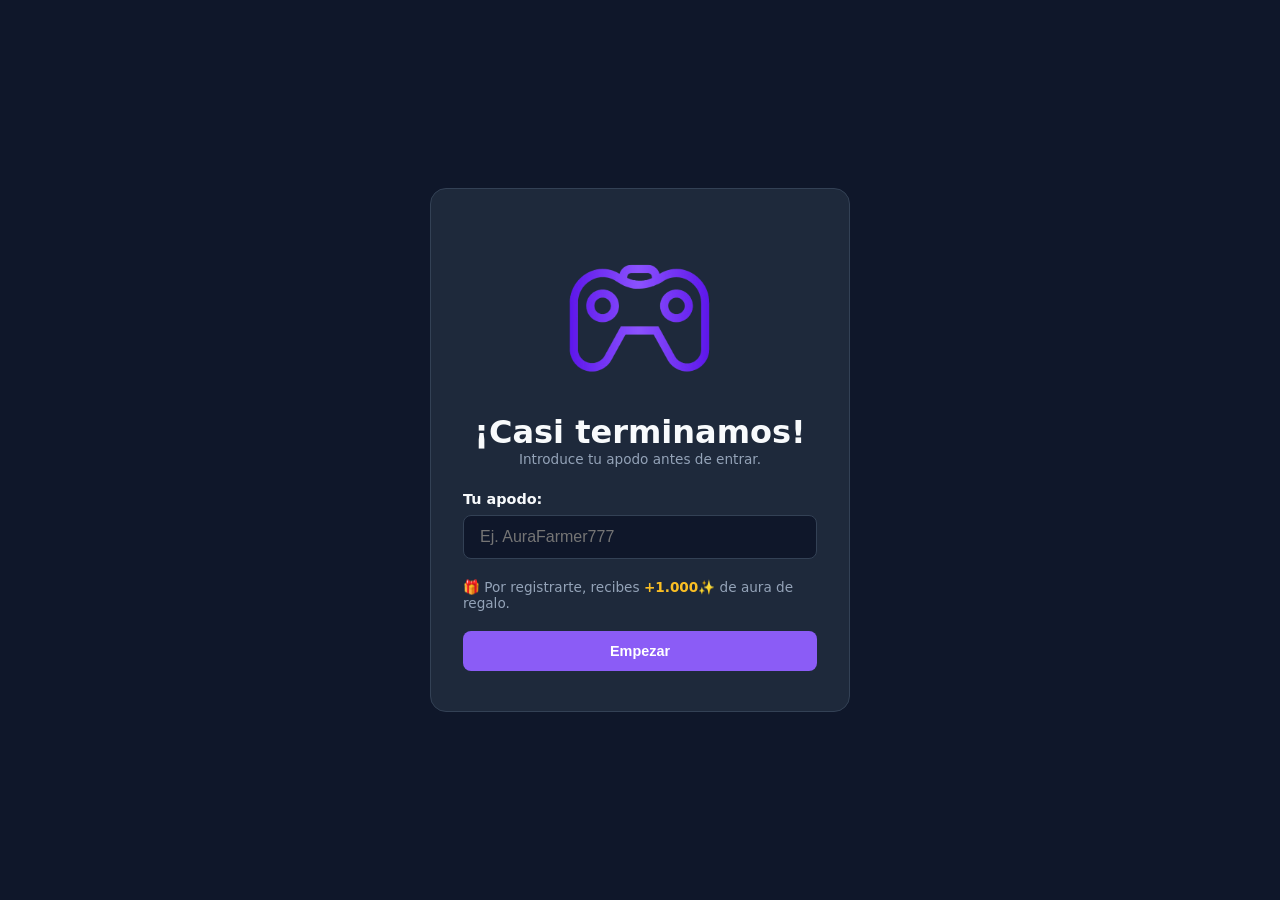
==== apodo.html @ ba321a69 "Change structure" ====
<!DOCTYPE html>
<html lang="es">
    <head>
        <meta charset="utf-8">
        <meta name="viewport" content="width=device-width, initial-scale=1">
        <title>Apodo - Hontanilla Games</title>
        <link rel="stylesheet" href="css/estilos.css">
    </head>
    <body class="pantalla-centrada">
        <main class="tarjeta">
            <header>
                <img class="logo" src="img/Logo.png">
                <h1>¡Casi terminamos!</h1>
                <p>Introduce tu apodo antes de entrar.</p>
            </header>

            <form action="lobby.html" method="post">
                <label>
                    Tu apodo:
                    <input type="text" name="apodo" placeholder="Ej. AuraFarmer777" required autocomplete="off">
                </label>

                <div>
                    <p>🎁 Por registrarte, recibes <strong>+1.000✨</strong> de aura de regalo.</p>
                </div>

                <button type="submit" class="boton">Empezar</button>
            </form>
        </main>
    </body>
</html>
---- css/estilos.css ----
:root {
    --color-fondo: #0f172a;
    --color-superficie: #1e293b;
    --color-texto: #f8fafc;
    --color-texto-secundario: #94a3b8;
    --color-borde: #334155;
    --color-primario: #8b5cf6;
    --color-aura: #fbbf24;
    --fuente-principal: system-ui, -apple-system, sans-serif;
}

* {
    box-sizing: border-box;
    margin: 0;
    padding: 0;
}

body {
    font-family: var(--fuente-principal);
    background-color: var(--color-fondo);
    color: var(--color-texto);
    display: flex;
    flex-direction: column;
    min-height: 100px;
    margin: 0;
}

/*Index.html*/
.logo {
    font-size: 8rem;
    align-items: center;
    padding: auto;
    width: 180px;
    align-self: center;
}

.pantalla-centrada {
    display: flex;
    align-items: center;
    min-height: 100px;
    padding: 1.5rem;
}

.bienvenida {
    background-color: var(--color-superficie);
    border: 1px solid var(--color-borde);
    border-radius: 1rem;
    padding: 2.5rem 2rem;
    max-width: 450px;
    width: 100%;
    text-align: center;
    display: flex;
    flex-direction: column;
    gap: 1.25rem;
}

.boton {
    display: inline-flex;
    justify-content: center;
    align-items: center;
    padding: 0.75rem 1.25rem;
    border-radius: 0.5rem;
    font-weight: 600;
    font-size: 0.9rem;
    cursor: pointer;
    text-decoration: none;
    border: none;
    background-color: var(--color-primario);
    color: #ffffff;
}

/*Apodo.html*/
.pantalla-centrada {
    display: flex;
    justify-content: center;
    align-items: center;
    min-height: 100vh;
    padding: 1.5rem;
}

.pantalla-centrada .tarjeta {
    background-color: var(--color-superficie);
    border: 1px solid var(--color-borde);
    border-radius: 1rem;
    padding: 2.5rem 2rem;
    max-width: 420px;
    width: 100%;
    display: flex;
    flex-direction: column;
    gap: 1.5rem;
}

.pantalla-centrada header {
    text-align: center;
}

.pantalla-centrada form {
    display: flex;
    flex-direction: column;
    gap: 1.25rem;
}

.pantalla-centrada label {
    display: flex;
    flex-direction: column;
    gap: 0.5rem;
    font-weight: 600;
    font-size: 0.9rem;
}

.pantalla-centrada input {
    width: 100%;
    padding: 0.75rem 1rem;
    border-radius: 0.5rem;
    border: 1px solid var(--color-borde);
    background-color: var(--color-fondo);
    color: var(--color-texto);
    font-size: 1rem;
    outline: none;
}

/*Lobby.html*/
.tarjeta {
    background-color: var(--color-superficie);
    border: 1px solid var(--color-borde);
    border-radius: 0.75rem;
    padding: 1rem;
    display: flex;
    align-items: center;
    gap: 1rem;
}

.tarjeta-personaje {
    display: flex;
    align-items: center;
    gap: 1.25rem;
    background-color: var(--color-superficie);
    border: 1px solid var(--color-borde);
    border-radius: 0.75rem;
    padding: 1.25rem;
}

.foto_perfil_lobby {
    max-width: 150px;
}


.info-personaje h2 {
    font-size: 1.2rem;
    margin-bottom: 0.2rem;
    text-align: left;
}

.info-personaje p {
    font-size: 0.85rem;
    text-align: left;
    color: var(--color-texto-secundario);
}

.info-personaje strong {
    color: var(--color-aura);
}

.boton--bonus {
    background: linear-gradient(135deg, #f59e0b, #d97706);
    color: #ffffff;
    width: 100%;
    padding: 0.875rem;
    border: none;
    border-radius: 0.75rem;
    font-weight: bold;
    font-size: 0.95rem;
    cursor: pointer;
    box-shadow: 0 4px 12px rgba(245, 158, 11, 0.2);
    text-align: center;
}

.seccion-juegos h2 {
    font-size: 1.1rem;
    margin-bottom: 0.75rem;
    text-align: left;
}

.rejilla-juegos {
    display: flex;
    flex-direction: column;
    gap: 1rem;
}

.tarjeta-juego {
    background-color: var(--color-superficie);
    border: 1px solid var(--color-borde);
    border-radius: 0.75rem;
    padding: 1.25rem;
    display: flex;
    justify-content: space-between;
    align-items: center;
    gap: 1rem;
}

.tarjeta-juego h3 {
    font-size: 1rem;
    margin-bottom: 0.2rem;
}

.tarjeta-juego p {
    color: var(--color-texto-secundario);
    font-size: 0.85rem;
}

.proximamente {
    background-color: rgba(139, 92, 246, 0.15);
    color: var(--color-primario);
    font-size: 0.75rem;
    font-weight: bold;
    padding: 0.35rem 0.75rem;
    border-radius: 0.5rem;
    white-space: nowrap;
}

.barra {
    display: flex;
    justify-content: space-between;
    align-items: center;
    background-color: var(--color-superficie);
    padding: 0.75rem 1.5rem;
    border-bottom: 1px solid var(--color-borde);
}

.logo_barra {
    margin-bottom: -12px;
    align-items: center;
    width: 40px;
    align-self: center;
}

.menu-navegacion {
    display: flex;
    justify-content: space-around;
    background-color: var(--color-superficie);
    border-top: 1px solid var(--color-borde);
    padding: 0.75rem 0;
    margin-top: auto;
}

.menu-navegacion a {
    color: var(--color-texto-secundario);
    text-decoration: none;
    font-size: 0.85rem;
    font-weight: 600;
}

.menu-navegacion a.activo {
    color: var(--color-primario);
}

/*Tienda.html*/

.principal {
    flex: 1;
    max-width: 900px;
    width: 100%;
    margin-left: auto;
    margin-right: auto;
    padding: 1.5rem;
}

.principal h2 {
    text-align: center;
    margin-bottom: 1.5rem;
    font-size: 1.5rem;
}

.rejilla-tienda-completa {
    display: flex;
    flex-direction: row;
    gap: 1rem;
}

.rejilla-tienda {
    flex: 1;
    display: flex;
    flex-direction: column;
    gap: 1rem;
}

.tarjeta span {
    font-size: 2rem;
}

.tarjeta div {
    flex: 1;
}

.tarjeta h3 {
    font-size: 1rem;
    margin-bottom: 0.2rem;
}

.tarjeta p {
    font-size: 0.85rem;
    color: var(--color-texto-secundario);
}

.tarjeta strong {
    color: var(--color-aura);
}

/*Personaje.html*/
.rejilla-personaje-completa {
    display: flex;
    flex-direction: column;
    gap: 1.5rem;
}

.columna-avatar {
    display: flex;
    flex-direction: column;
    align-items: center;
    text-align: center;
    gap: 0.75rem;
    padding: 1.5rem;
}

.avatar-grande {
    font-size: 4rem;
    background: var(--color-fondo);
    padding: 1rem;
    border-radius: 1rem;
    border: 1px solid var(--color-borde);
}

.equipamiento-usuario {
    margin-top: 0.5rem;
    width: 100%;
    display: flex;
    flex-direction: row;
}

.equipamiento-actual {
    margin-top: 0.5rem;
    width: 100%;
    display: flex;
    flex-direction: column;
    gap: 0.25rem;
    font-size: 0.85rem;
    color: var(--color-texto-secundario);
    text-align: left;
    background: var(--color-fondo);
    padding: 0.75rem;
    border-radius: 0.5rem;
    border: 1px solid var(--color-borde);
}

.columna-inventario {
    display: flex;
    flex-direction: column;
    gap: 1rem;
}

.columna-inventario h3 {
    font-size: 1.1rem;
    margin-bottom: 0.25rem;
}

/*Configuracion.html*/
.tarjeta-configuracion {
    max-width: 500px;
    margin: 0 auto;
    display: flex;
    flex-direction: column;
    gap: 1.5rem;
}

.tarjeta-configuracion form {
    display: flex;
    flex-direction: column;
    gap: 1.25rem;
}

.grupo-formulario {
    display: flex;
    flex-direction: column;
    gap: 0.5rem;
    font-size: 0.9rem;
    font-weight: 600;
}

.grupo-formulario input[type="text"] {
    width: 100%;
    padding: 0.75rem 1rem;
    border-radius: 0.5rem;
    border: 1px solid var(--color-borde);
    background-color: var(--color-fondo);
    color: var(--color-texto);
    font-size: 1rem;
    outline: none;
}

.grupo-formulario input[type="range"] {
    accent-color: var(--color-primario);
    cursor: pointer;
}

.checkbox-grupo label {
    display: flex;
    align-items: center;
    gap: 0.75rem;
    font-weight: normal;
    cursor: pointer;
}

.checkbox-grupo input[type="checkbox"] {
    width: 1.1rem;
    height: 1.1rem;
    accent-color: var(--color-primario);
    cursor: pointer;
}

.divisor {
    border: none;
    border-top: 1px solid var(--color-borde);
    margin: 0.5rem 0;
}

.opciones-peligro {
    display: flex;
    justify-content: center;
}

.boton--secundario {
    background-color: transparent;
    color: #ef4444;
    border: 1px solid #ef4444;
}

.boton--secundario:hover {
    background-color: rgba(239, 68, 68, 0.1);
}
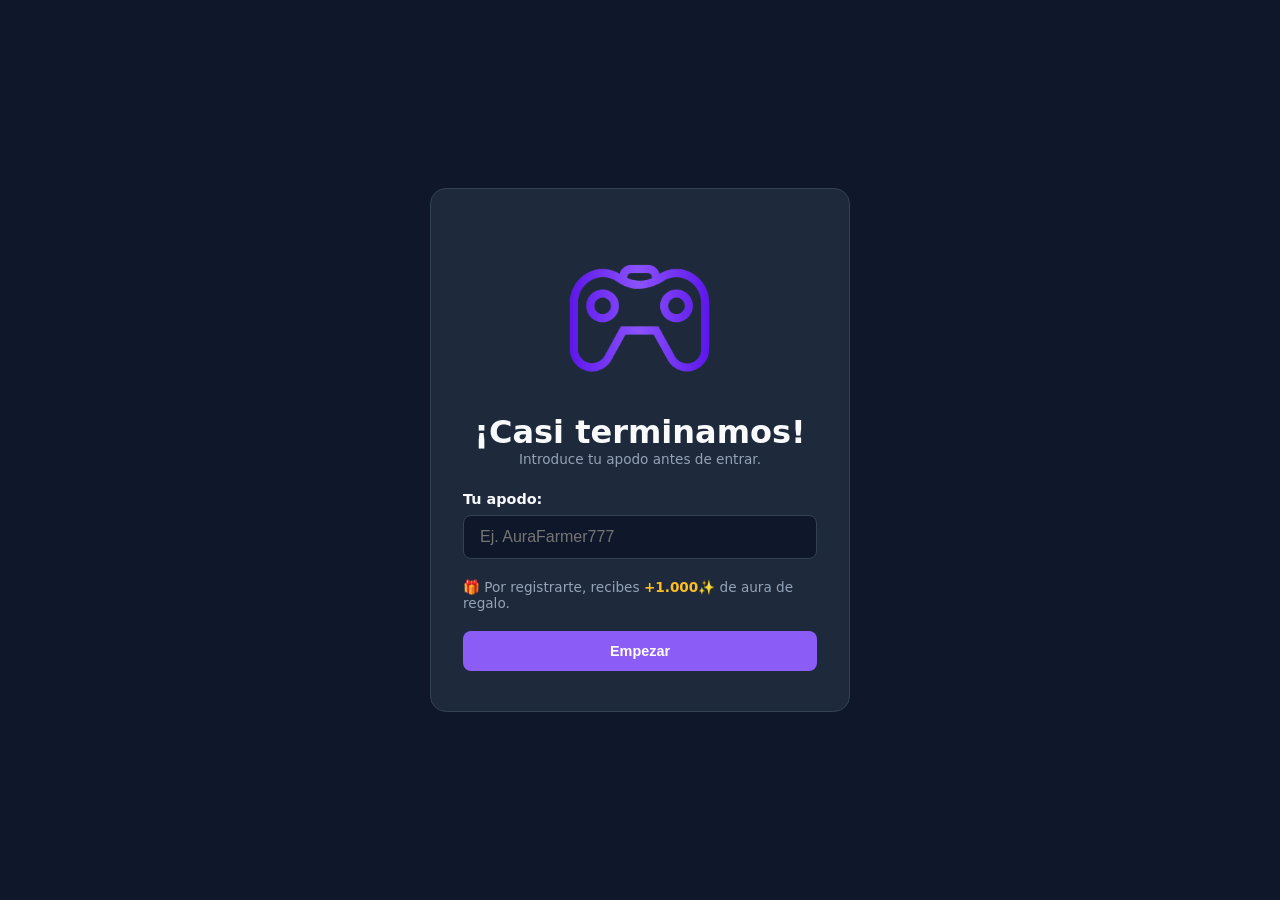
==== commit 397634a7: "Cambiar metodo a get" ====
--- a/apodo.html
+++ b/apodo.html
@@ -14,7 +14,7 @@
                 <p>Introduce tu apodo antes de entrar.</p>
             </header>
 
-            <form action="lobby.html" method="post">
+            <form action="lobby.html" method="get">
                 <label>
                     Tu apodo:
                     <input type="text" name="apodo" placeholder="Ej. AuraFarmer777" required autocomplete="off">
--- a/css/estilos.css
+++ b/css/estilos.css
@@ -140,7 +140,7 @@
     padding: 1.25rem;
 }
 
-.foto_perfil_lobby {
+.avatar_lobby {
     max-width: 150px;
 }
 
@@ -322,9 +322,10 @@
     padding: 1.5rem;
 }
 
-.avatar-grande {
+.avatar-personaje {
+    max-width: 200px;
     font-size: 4rem;
-    background: var(--color-fondo);
+    background: #ffffff;
     padding: 1rem;
     border-radius: 1rem;
     border: 1px solid var(--color-borde);
@@ -417,12 +418,6 @@
     cursor: pointer;
 }
 
-.divisor {
-    border: none;
-    border-top: 1px solid var(--color-borde);
-    margin: 0.5rem 0;
-}
-
 .opciones-peligro {
     display: flex;
     justify-content: center;
